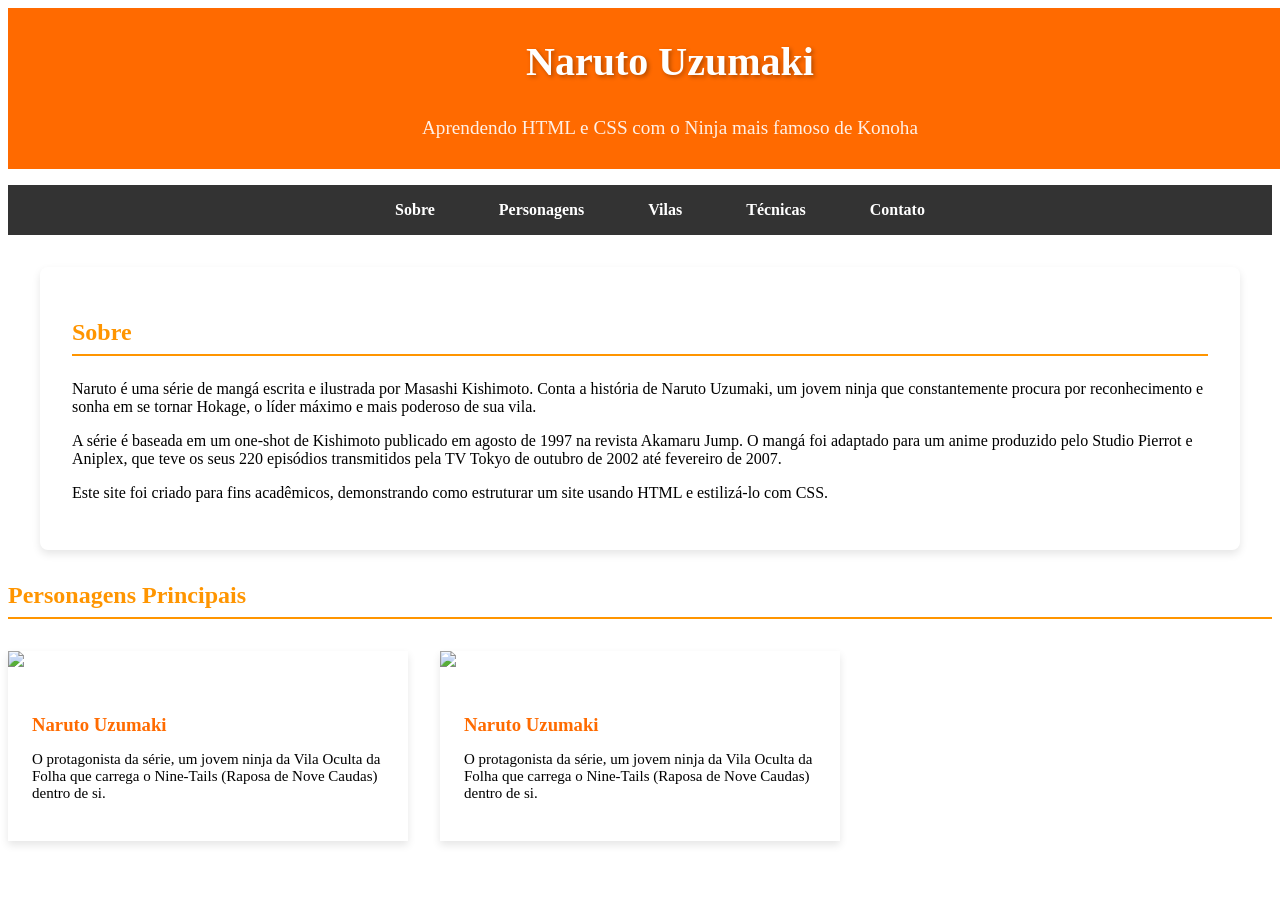
==== index.html @ 17df5d7b "aula 9" ====
<!DOCTYPE html>
<html lang="pt-br">

<head>
    <link rel="stylesheet" href="style.css">
    <meta charset="UTF-8">
    <meta name="viewport" content="width=device-width, initial-scale=1.0">
    <title>Site do Naruto o Retorno </title>
</head>

<body>
    <header>
        <div class="logo">Naruto Uzumaki</div>
        <div class="subtitulo">Aprendendo HTML e CSS com o Ninja mais famoso de Konoha</div>
    </header>
    <nav>
        <ul>
            <li><a href="#sobre">Sobre</a></li>
            <li><a href="#personagens">Personagens</a></li>
            <li><a href="#vilas">Vilas</a></li>
            <li><a href="#tecnica">Técnicas</a></li>
            <li><a href="#contato">Contato</a></li>
        </ul>

    </nav>

    <section id="sobre" class="about fadeIn" >
        <div>
            <h1 class="titulo-section">Sobre</h1>
            <p>Naruto é uma série de mangá escrita e ilustrada por Masashi Kishimoto. Conta a história de Naruto Uzumaki, um jovem ninja que constantemente procura por reconhecimento e sonha em se tornar Hokage, o líder máximo e mais poderoso de sua vila.</p>
            <p>A série é baseada em um one-shot de Kishimoto publicado em agosto de 1997 na revista Akamaru Jump. O mangá foi adaptado para um anime produzido pelo Studio Pierrot e Aniplex, que teve os seus 220 episódios transmitidos pela TV Tokyo de outubro de 2002 até fevereiro de 2007.</p>
            <p>Este site foi criado para fins acadêmicos, demonstrando como estruturar um site usando HTML e estilizá-lo com CSS.</p>
        </div>
    </section>

    <section id="personagens" class="fade-in delay-1"> 
        <h2 class="titulo-section">Personagens Principais</h2>
        <div class="character">
            <div class="character-card">
                <img  class="character-image" src="https://static.wikia.nocookie.net/naruto/images/3/33/Naruto_Uzumaki_%28Parte_I_-_HD%29.png/revision/latest/scale-to-width/360?cb=20160316113315&path-prefix=pt-br"  class="character-image">
                <div class="character-info">    
                    <h3 class="character-name">Naruto Uzumaki</h3>
                    <p>O protagonista da série, um jovem ninja da Vila Oculta da Folha que carrega o Nine-Tails (Raposa de Nove Caudas) dentro de si.</p>
                </div>
            </div>

            <div class="character-card">
                <img  class="character-image" src="https://static.wikia.nocookie.net/naruto/images/3/33/Naruto_Uzumaki_%28Parte_I_-_HD%29.png/revision/latest/scale-to-width/360?cb=20160316113315&path-prefix=pt-br" >
                <div class="character-info">    
                    <h3 class="character-name">Naruto Uzumaki</h3>
                    <p>O protagonista da série, um jovem ninja da Vila Oculta da Folha que carrega o Nine-Tails (Raposa de Nove Caudas) dentro de si.</p>
                </div>
            </div>
        </div>
    </section>


   

    
</body>

</html>
---- style.css ----
.titulo {
    font-family: 'Times New Roman', Times, serif;
    color: brown;
    font-size: 30px;
    text-align: center;

}

.caixa {
    background-color: blue;
    border-radius: 16px;
}

.caixa2 {
    width: 100px;
    height: 100px;
    background-color: green;
    border-radius: 50px;
    display: flex;
    justify-content: center;
    align-items: center;
    cursor: pointer;

}

header {
    display: flex;
    flex-direction: column;
    justify-content: center;
    align-items: center;
    background-color: hsl(25, 100%, 50%);
    width: 100%;
    height: 100%;
    padding: 30px;

}

.logo {
    color: white;
    font-size: 2.5rem;
    font-weight: bold;
    margin-bottom: 2rem;
    text-shadow: 2px 2px 4px rgba(0, 0, 0, 0.3);
    ;
}

.subtitulo {
    color: white;
    font-size: 1.2rem;
    opacity: 0.9;
}

nav {
    background-color: #333;
    position: sticky;
    top: 0;
    z-index: 100;
}

nav li {
    padding: 1rem 2rem;
}

nav ul {
    display: flex;
    justify-content: center;
    list-style: none;
}

nav a {
    color: white;
    text-decoration: none;
    font-weight: bold;
    transition: color 0.3;
}

nav a:hover {

    color: #ff9500;
    
}

.about{
    padding: 2rem;
    border-radius: 8px;
    margin: 2rem;
    box-shadow: 0 4px 8px rgba(0, 0, 0, 0.1); 


}

.titulo-section{
    color: #ff9500;
    margin-bottom: 1.5rem;
    border-bottom: 2px solid #ff9500;
    padding-bottom: 0.5rem;
}

.character{
    display: grid;
    grid-template-columns: repeat(auto-fill, minmax(300px,1fr));
    gap: 2rem;
    margin: 2rem 0;
}

.character-card{
    background-color: white;
    overflow: hidden;
    box-shadow: 0 4px 8px rgba(0,0,0,0.1);
    transition: transform 0.3s, box-shadow 0.3s;
}


.character-card:hover{
    transform: translateY(-5px);
    box-shadow: 0 8px 16px rgba(0,0,0,0.2);
}

.character-image{
    height: 200px;
    background-size: cover;
    background-position: center;
}

.character-info{
    padding: 1.5rem;
    
}

.character-info p{
    font-size: 15px;
    
}
.character-name{
    color: #ff6b00;
    margin-bottom: 0.5rem;
}
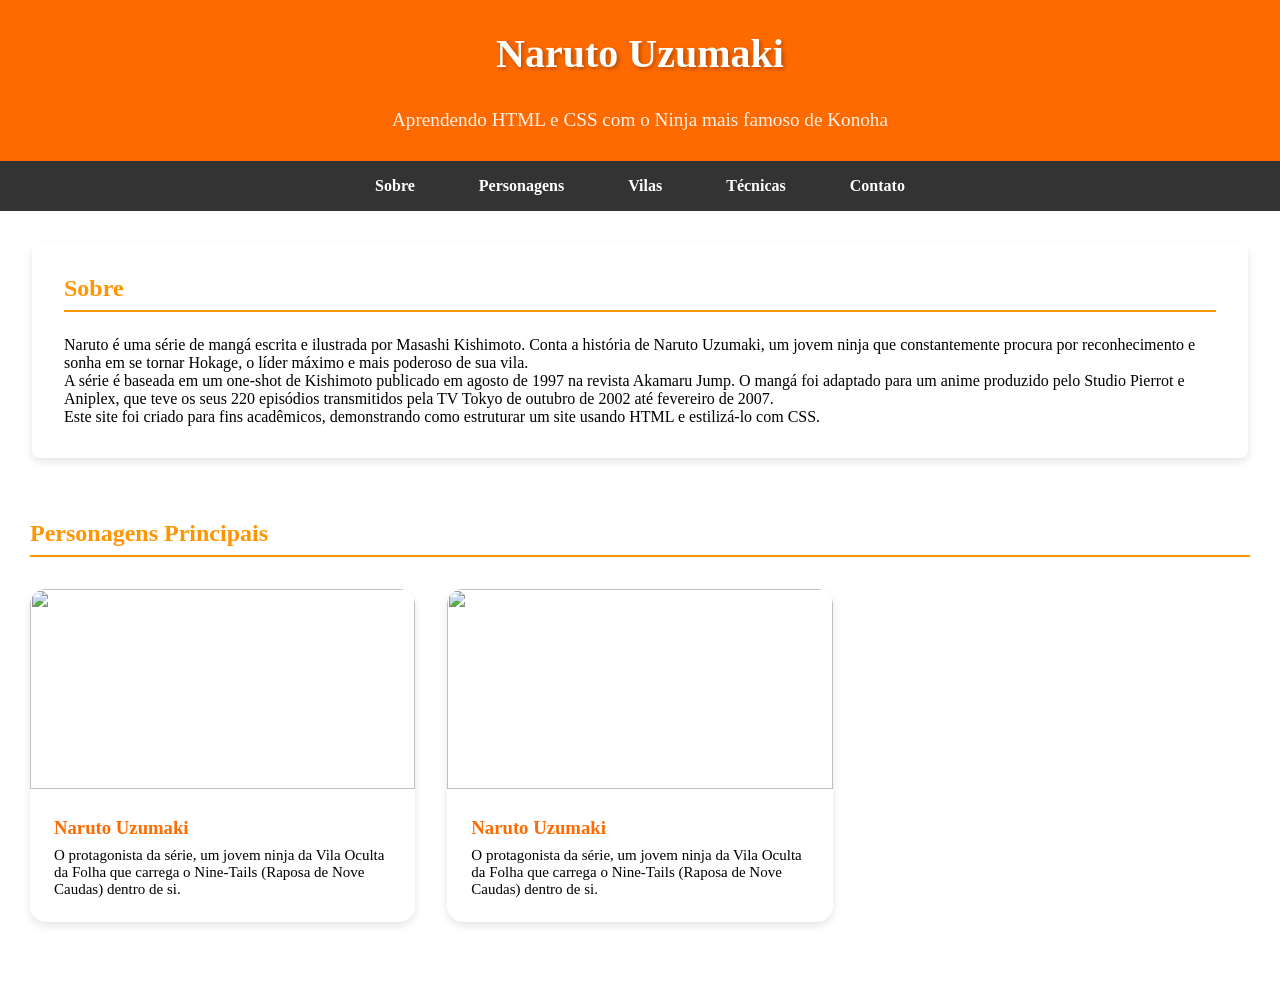
==== commit 1f7d24b6: "atualização" ====
--- a/index.html
+++ b/index.html
@@ -33,7 +33,7 @@
         </div>
     </section>
 
-    <section id="personagens" class="fade-in delay-1"> 
+    <section id="personagens" class="fade-in delay-1 container"> 
         <h2 class="titulo-section">Personagens Principais</h2>
         <div class="character">
             <div class="character-card">
--- a/style.css
+++ b/style.css
@@ -1,3 +1,13 @@
+* {
+    margin: 0;
+    padding: 0;
+    box-sizing: border-box;
+}
+
+body {
+    overflow-x: hidden;
+}
+
 .titulo {
     font-family: 'Times New Roman', Times, serif;
     color: brown;
@@ -108,6 +118,7 @@
     overflow: hidden;
     box-shadow: 0 4px 8px rgba(0,0,0,0.1);
     transition: transform 0.3s, box-shadow 0.3s;
+    border-radius: 16px;
 }
 
 
@@ -117,9 +128,10 @@
 }
 
 .character-image{
+    width: 100%;
     height: 200px;
-    background-size: cover;
-    background-position: center;
+    object-fit: cover;
+    
 }
 
 .character-info{
@@ -135,3 +147,8 @@
     color: #ff6b00;
     margin-bottom: 0.5rem;
 }
+
+.container{
+    padding: 30px;
+
+}
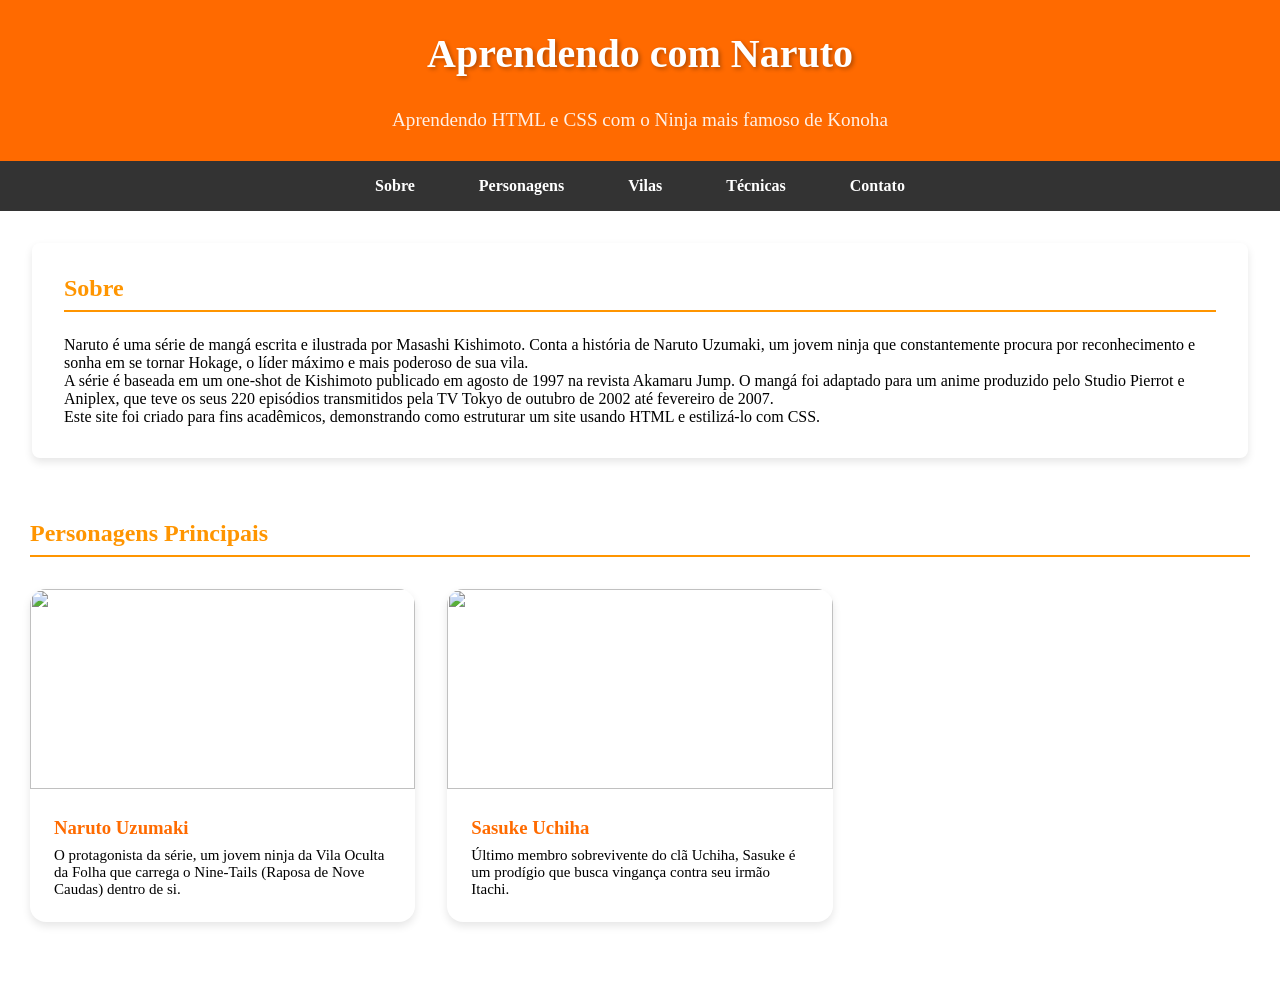
==== commit 530842d6: "alterações" ====
--- a/index.html
+++ b/index.html
@@ -10,7 +10,7 @@
 
 <body>
     <header>
-        <div class="logo">Naruto Uzumaki</div>
+        <div class="logo">Aprendendo com Naruto</div>
         <div class="subtitulo">Aprendendo HTML e CSS com o Ninja mais famoso de Konoha</div>
     </header>
     <nav>
@@ -45,10 +45,10 @@
             </div>
 
             <div class="character-card">
-                <img  class="character-image" src="https://static.wikia.nocookie.net/naruto/images/3/33/Naruto_Uzumaki_%28Parte_I_-_HD%29.png/revision/latest/scale-to-width/360?cb=20160316113315&path-prefix=pt-br" >
+                <img  class="character-image" src="https://static.wikia.nocookie.net/naruto/images/e/e7/Sasuke_epi_319.png/revision/latest?cb=20130629210647&path-prefix=pt-br" >
                 <div class="character-info">    
-                    <h3 class="character-name">Naruto Uzumaki</h3>
-                    <p>O protagonista da série, um jovem ninja da Vila Oculta da Folha que carrega o Nine-Tails (Raposa de Nove Caudas) dentro de si.</p>
+                    <h3 class="character-name">Sasuke Uchiha </h3>
+                    <p>Último membro sobrevivente do clã Uchiha, Sasuke é um prodígio que busca vingança contra seu irmão Itachi.</p>
                 </div>
             </div>
         </div>
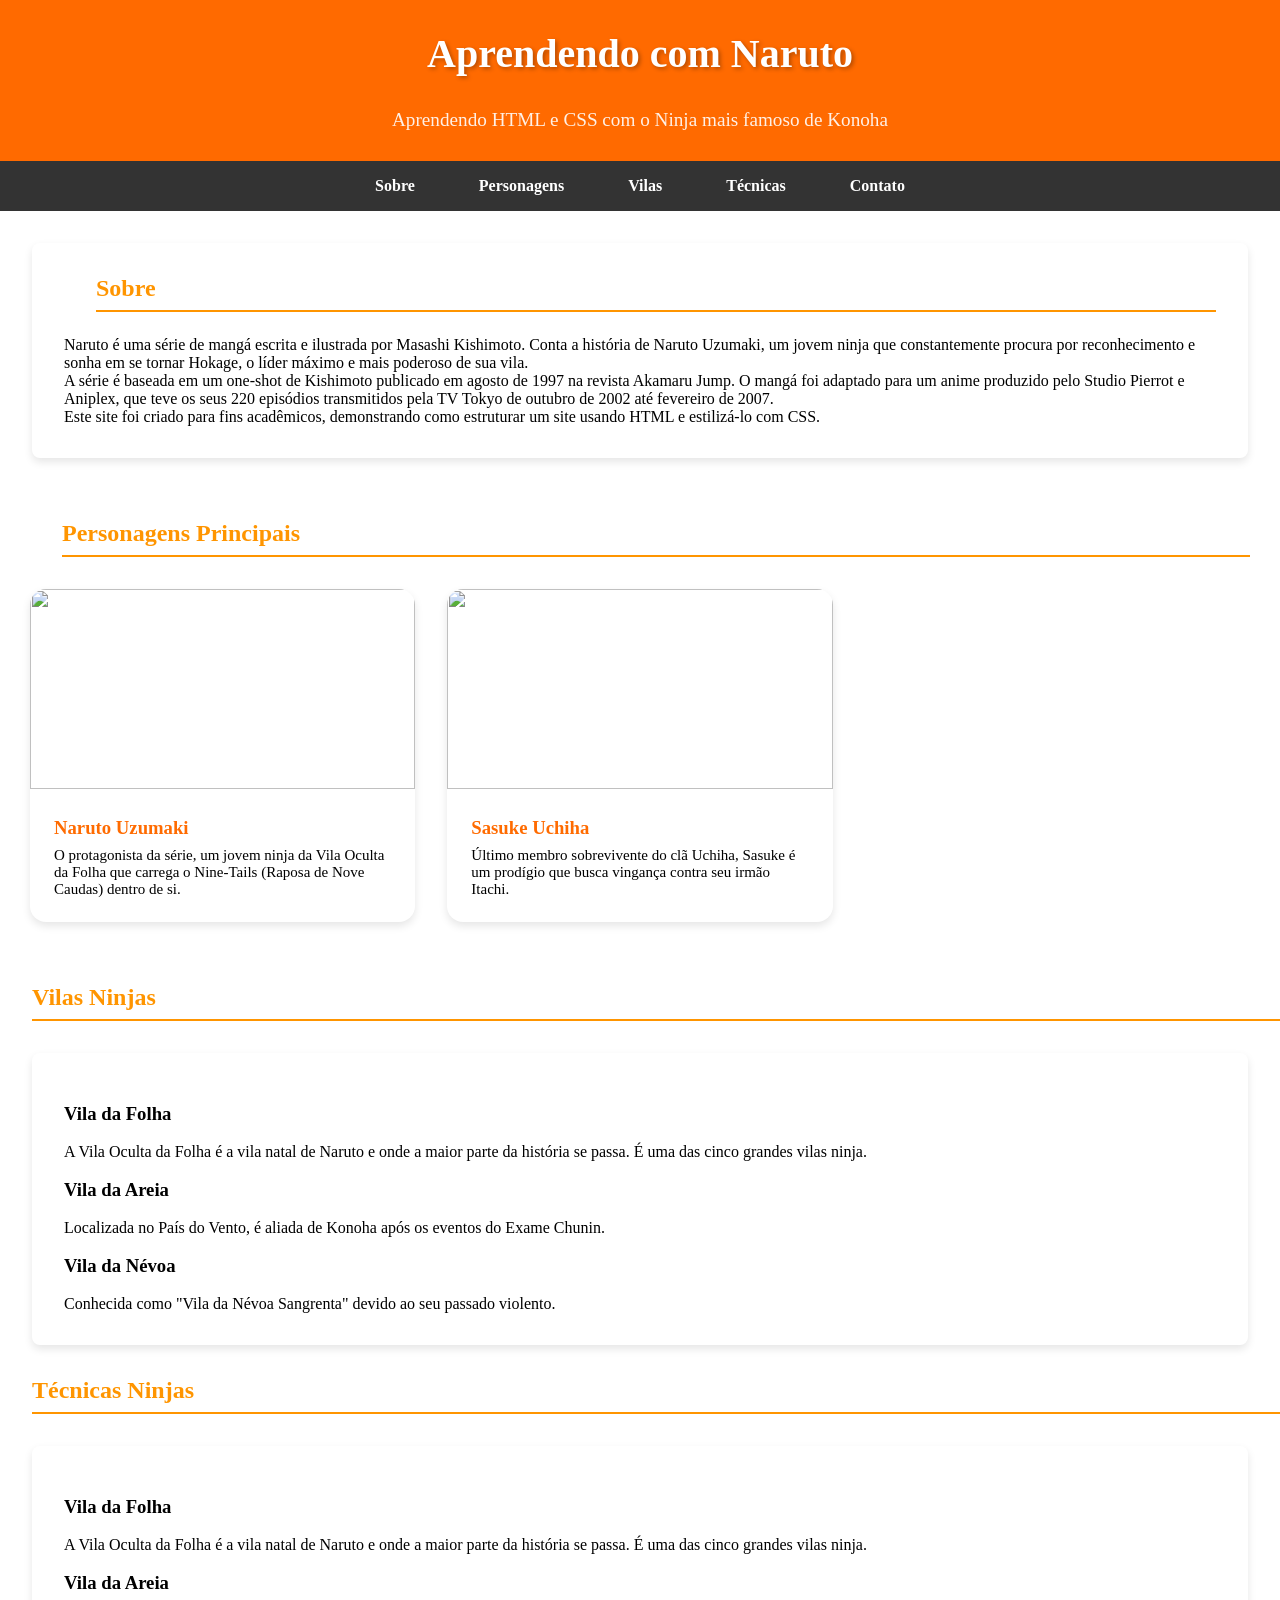
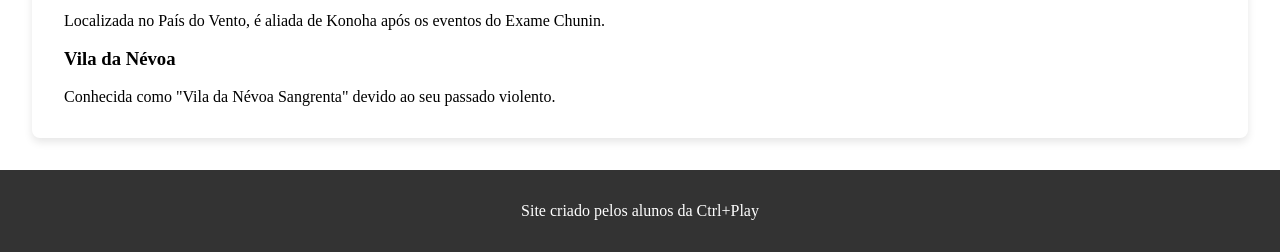
==== commit 1a655cd1: "aula 10" ====
--- a/index.html
+++ b/index.html
@@ -24,40 +24,97 @@
 
     </nav>
 
-    <section id="sobre" class="about fadeIn" >
+    <section id="sobre" class="about fadeIn">
         <div>
             <h1 class="titulo-section">Sobre</h1>
-            <p>Naruto é uma série de mangá escrita e ilustrada por Masashi Kishimoto. Conta a história de Naruto Uzumaki, um jovem ninja que constantemente procura por reconhecimento e sonha em se tornar Hokage, o líder máximo e mais poderoso de sua vila.</p>
-            <p>A série é baseada em um one-shot de Kishimoto publicado em agosto de 1997 na revista Akamaru Jump. O mangá foi adaptado para um anime produzido pelo Studio Pierrot e Aniplex, que teve os seus 220 episódios transmitidos pela TV Tokyo de outubro de 2002 até fevereiro de 2007.</p>
-            <p>Este site foi criado para fins acadêmicos, demonstrando como estruturar um site usando HTML e estilizá-lo com CSS.</p>
+            <p>Naruto é uma série de mangá escrita e ilustrada por Masashi Kishimoto. Conta a história de Naruto
+                Uzumaki, um jovem ninja que constantemente procura por reconhecimento e sonha em se tornar Hokage, o
+                líder máximo e mais poderoso de sua vila.</p>
+            <p>A série é baseada em um one-shot de Kishimoto publicado em agosto de 1997 na revista Akamaru Jump. O
+                mangá foi adaptado para um anime produzido pelo Studio Pierrot e Aniplex, que teve os seus 220 episódios
+                transmitidos pela TV Tokyo de outubro de 2002 até fevereiro de 2007.</p>
+            <p>Este site foi criado para fins acadêmicos, demonstrando como estruturar um site usando HTML e estilizá-lo
+                com CSS.</p>
         </div>
     </section>
 
-    <section id="personagens" class="fade-in delay-1 container"> 
+    <section id="personagens" class="fade-in delay-1 container">
         <h2 class="titulo-section">Personagens Principais</h2>
         <div class="character">
+            <!-- card naruto -->
             <div class="character-card">
-                <img  class="character-image" src="https://static.wikia.nocookie.net/naruto/images/3/33/Naruto_Uzumaki_%28Parte_I_-_HD%29.png/revision/latest/scale-to-width/360?cb=20160316113315&path-prefix=pt-br"  class="character-image">
-                <div class="character-info">    
+                <img class="character-image"
+                    src="https://static.wikia.nocookie.net/naruto/images/3/33/Naruto_Uzumaki_%28Parte_I_-_HD%29.png/revision/latest/scale-to-width/360?cb=20160316113315&path-prefix=pt-br"
+                    class="character-image">
+                <div class="character-info">
                     <h3 class="character-name">Naruto Uzumaki</h3>
-                    <p>O protagonista da série, um jovem ninja da Vila Oculta da Folha que carrega o Nine-Tails (Raposa de Nove Caudas) dentro de si.</p>
+                    <p>O protagonista da série, um jovem ninja da Vila Oculta da Folha que carrega o Nine-Tails (Raposa
+                        de Nove Caudas) dentro de si.</p>
                 </div>
             </div>
-
+            <!-- card sasuke -->
             <div class="character-card">
-                <img  class="character-image" src="https://static.wikia.nocookie.net/naruto/images/e/e7/Sasuke_epi_319.png/revision/latest?cb=20130629210647&path-prefix=pt-br" >
-                <div class="character-info">    
+                <img class="character-image"
+                    src="https://static.wikia.nocookie.net/naruto/images/e/e7/Sasuke_epi_319.png/revision/latest?cb=20130629210647&path-prefix=pt-br">
+                <div class="character-info">
                     <h3 class="character-name">Sasuke Uchiha </h3>
-                    <p>Último membro sobrevivente do clã Uchiha, Sasuke é um prodígio que busca vingança contra seu irmão Itachi.</p>
+                    <p>Último membro sobrevivente do clã Uchiha, Sasuke é um prodígio que busca vingança contra seu
+                        irmão Itachi.</p>
                 </div>
             </div>
         </div>
     </section>
 
+    <section id="vilas" class="fade-in delay-2">
+        <h2 class="titulo-section">Vilas Ninjas</h2>
+        <div class="about">
+            <!--Vila da folha-->
+            <br>
+            <h3>Vila da Folha</h3>
+            <br>
+            <p>A Vila Oculta da Folha é a vila natal de Naruto e onde a maior parte da história se passa. É uma das
+                cinco grandes vilas ninja.</p>
+            <!--Vila da areia--> 
+            <br>   
+            <h3>Vila da Areia</h3>
+            <br>
+            <p>Localizada no País do Vento, é aliada de Konoha após os eventos do Exame Chunin.</p>
+            <!--Vila da Névoa--> 
+            <br>   
+            <h3>Vila  da Névoa </h3>
+            <br>
+            <p>Conhecida como "Vila da Névoa Sangrenta" devido ao seu passado violento.</p>
+        </div>
+    </section>
 
-   
+    <section id="tecnicas" class="fade-in delay-3">
+        <h2 class="titulo-section">Técnicas Ninjas</h2>
+        <div class="about">
+            <br>
+            <h3>Vila da Folha</h3>
+            <br>
+            <p>A Vila Oculta da Folha é a vila natal de Naruto e onde a maior parte da história se passa. É uma das
+                cinco grandes vilas ninja.</p>
+            <!--Vila da areia--> 
+            <br>   
+            <h3>Vila da Areia</h3>
+            <br>
+            <p>Localizada no País do Vento, é aliada de Konoha após os eventos do Exame Chunin.</p>
+            <!--Vila da Névoa--> 
+            <br>   
+            <h3>Vila  da Névoa </h3>
+            <br>
+            <p>Conhecida como "Vila da Névoa Sangrenta" devido ao seu passado violento.</p>
 
-    
+        </div>
+    </section>
+
+    <footer id="Contato">
+        <p>Site criado pelos alunos da Ctrl+Play</p>
+
+    </footer>
+
+
 </body>
 
 </html>
--- a/style.css
+++ b/style.css
@@ -8,30 +8,6 @@
     overflow-x: hidden;
 }
 
-.titulo {
-    font-family: 'Times New Roman', Times, serif;
-    color: brown;
-    font-size: 30px;
-    text-align: center;
-
-}
-
-.caixa {
-    background-color: blue;
-    border-radius: 16px;
-}
-
-.caixa2 {
-    width: 100px;
-    height: 100px;
-    background-color: green;
-    border-radius: 50px;
-    display: flex;
-    justify-content: center;
-    align-items: center;
-    cursor: pointer;
-
-}
 
 header {
     display: flex;
@@ -95,8 +71,6 @@
     border-radius: 8px;
     margin: 2rem;
     box-shadow: 0 4px 8px rgba(0, 0, 0, 0.1); 
-
-
 }
 
 .titulo-section{
@@ -104,6 +78,7 @@
     margin-bottom: 1.5rem;
     border-bottom: 2px solid #ff9500;
     padding-bottom: 0.5rem;
+    margin-left: 2rem;
 }
 
 .character{
@@ -130,8 +105,7 @@
 .character-image{
     width: 100%;
     height: 200px;
-    object-fit: cover;
-    
+    object-fit: cover;  
 }
 
 .character-info{
@@ -152,3 +126,10 @@
     padding: 30px;
 
 }
+footer{
+    background-color: #333;
+    color: white;
+    text-align: center;
+    padding: 2rem;
+    margin-top: 2rem;
+}
